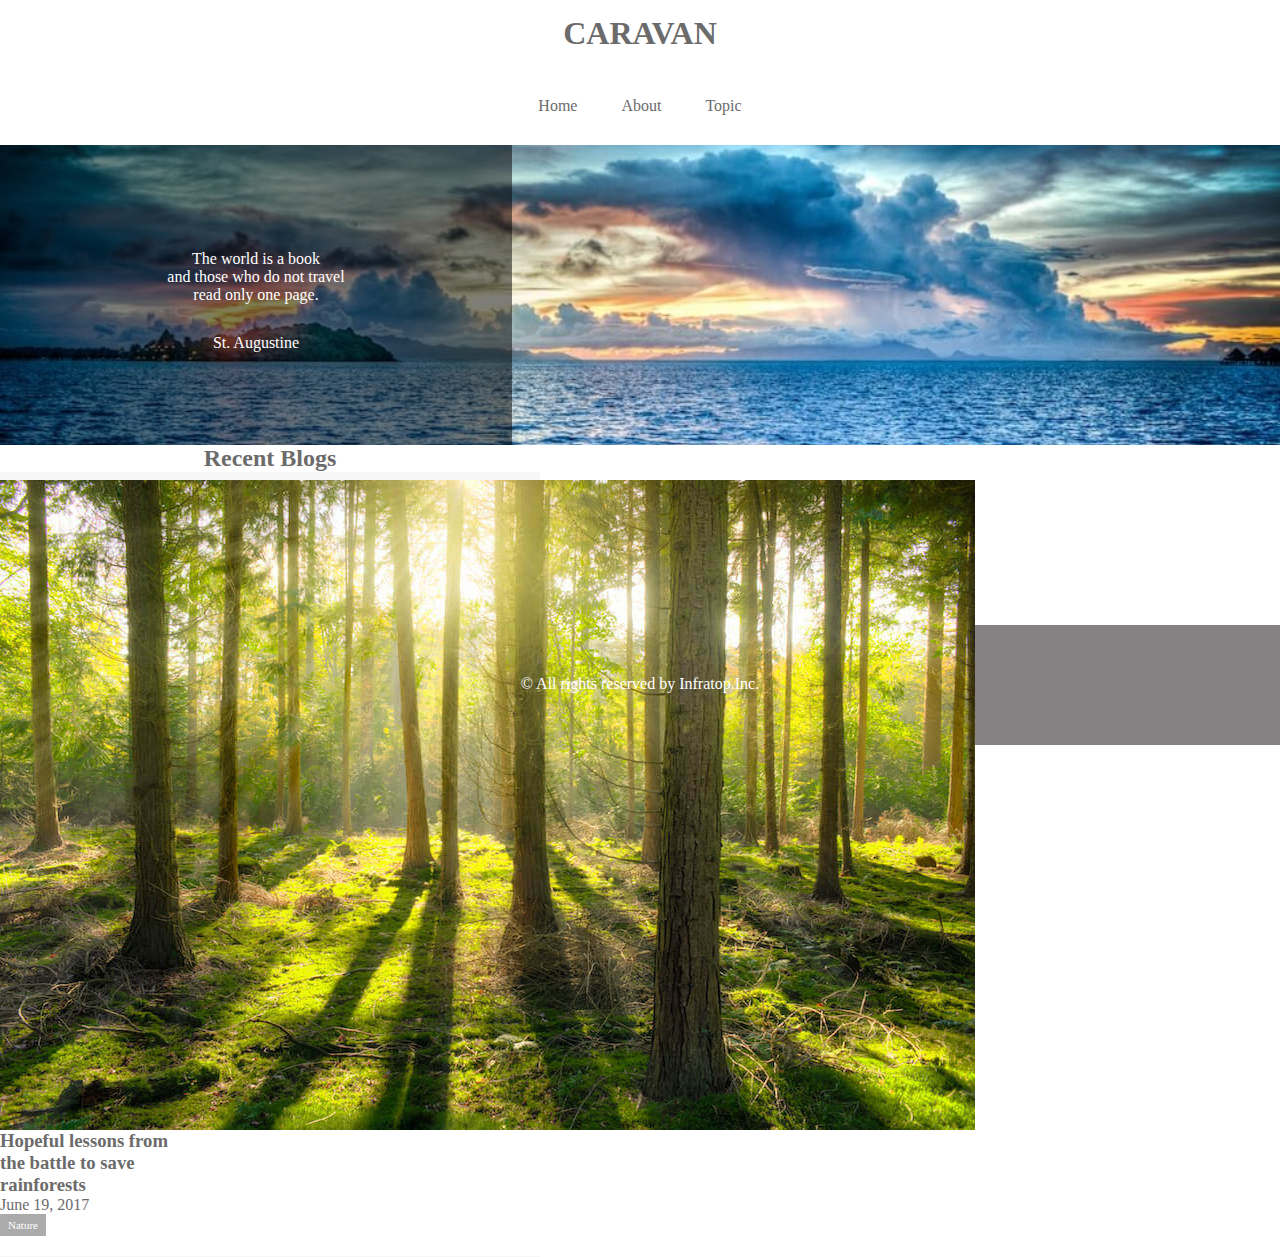
==== HTML:CSSを学ぼう/caravan/ カリキュラム/index.html @ c4372bc0 "[Finishe]2-4" ====
<!DOCTYPE html>
<html>
<head>
	<meta charset="UTF-8">
	<link rel="stylesheet" href="style.css">
	<title>CARAVAN</title>
</head>
<body>
    <header>
      <h1 class="headline">
        <a href="index.html">CARAVAN</a>
      </h1>
    </header>
    <nav>
      <ul class="nav-list">
        <li class="nav-list-item">
          <a href="index.html">Home</a>
        </li>
        <li class="nav-list-item">About</li>
        <li class="nav-list-item">Topic</li>
      </ul>
    </nav>

    <div class="main-visual">
      <div class="main-visual-content">
        <p class="main-visual-text">
          The world is a book<br>
          and those who do not travel<br>
          read only one page.
        </p>
        <p class="main-visual-name">
          St. Augustine
        </p>
    </div>

    <main class="clearfix">
      <section class="blog">
        <h2 class="blog-headline">Recent Blogs</h2>
        <div class="blog-item clearfix">
          <img class="blog-image" src="img/forest.jpg">
          <section dlass="blog-text">
            <h3>
              <a href="single.html">
                Hopeful lessons from<br>
                the battle to save<br>
                rainforests
              </a>
            </h3>
            <p class="blog-date">June 19, 2017</p>
            <span class="category">Nature</span>
          </section>
        </div>
      </section>
      <div class="sidebar"></div>
    </main>

    <footer>
       <p class="footer-text">© All rights reserved by Infratop.Inc.</p>
    </footer>
</body>
</html>
---- HTML:CSSを学ぼう/caravan/ カリキュラム/style.css ----
* {
	margin: 0;
	padding: 0;
	box-sizing: border-box;
	color: #6c6b6b;
}

a {
  text-decoration: none;
}

.clearfix::after {
	content: "";
	display: block;
	clear: both;
}

header {
	width: 90%;
	padding: 15px 0;
	margin: 0 auto;
	text-align: center;
}

header .headline{
	font-size: 32px;
}
.nav-list {
  text-align: center;
  padding: 10px 0;
  margin: 0 auto;
}
.nav-list-item {
  list-style: none;
  display: inline-block;
  margin: 20px;
}

.main-visual {
	width: 100%;
	height: 300px;
    background-image: url(mv.jpg);
    background-size: cover;
    background-position: center;
}
.main-visual-content{
    width: 40%;
    height: 300px;
    background-color: rgba( 0,0,0,0.5);
    text-align: center;
    padding-top: 105px;
}
.main-visual-text{
	color: #fff;
}
.main-visual-name{
	margin-top:30px;
	color: #fff;
}

.main{
	width: 840px;
	margin: 0 auto;
}
.blog{
	width: 540px;
	height: 180px;
	float: left;
	margin-right: 30px;
}
.blog-headline{
	border-bottom: 8px solid #f7f7f7;
	text-align: center;
	line-height: 0,6;
}
.blog-item{
	padding-bottom: 20px;
	margin-bottom: 20px;
	border-bottom: 1px solid #f7f7f7;
}
.blog-image{
	float: left;
}
.blog-text{
	float: left;
}
.category{
	display: inline-block;
    padding: 5px 8px;
    background-color: #acabab;]

    border-radius: 3px;
    color: #fff;
    font-size: 11px;
}

.sidebar{
	width: 230px;
	float: left;
}

footer {
  width: 100%;
  height: 120px;
  text-align: center;
  padding: 50px 0;
  background-color: #848282
}
.footer-text{
  color: #fff;
}
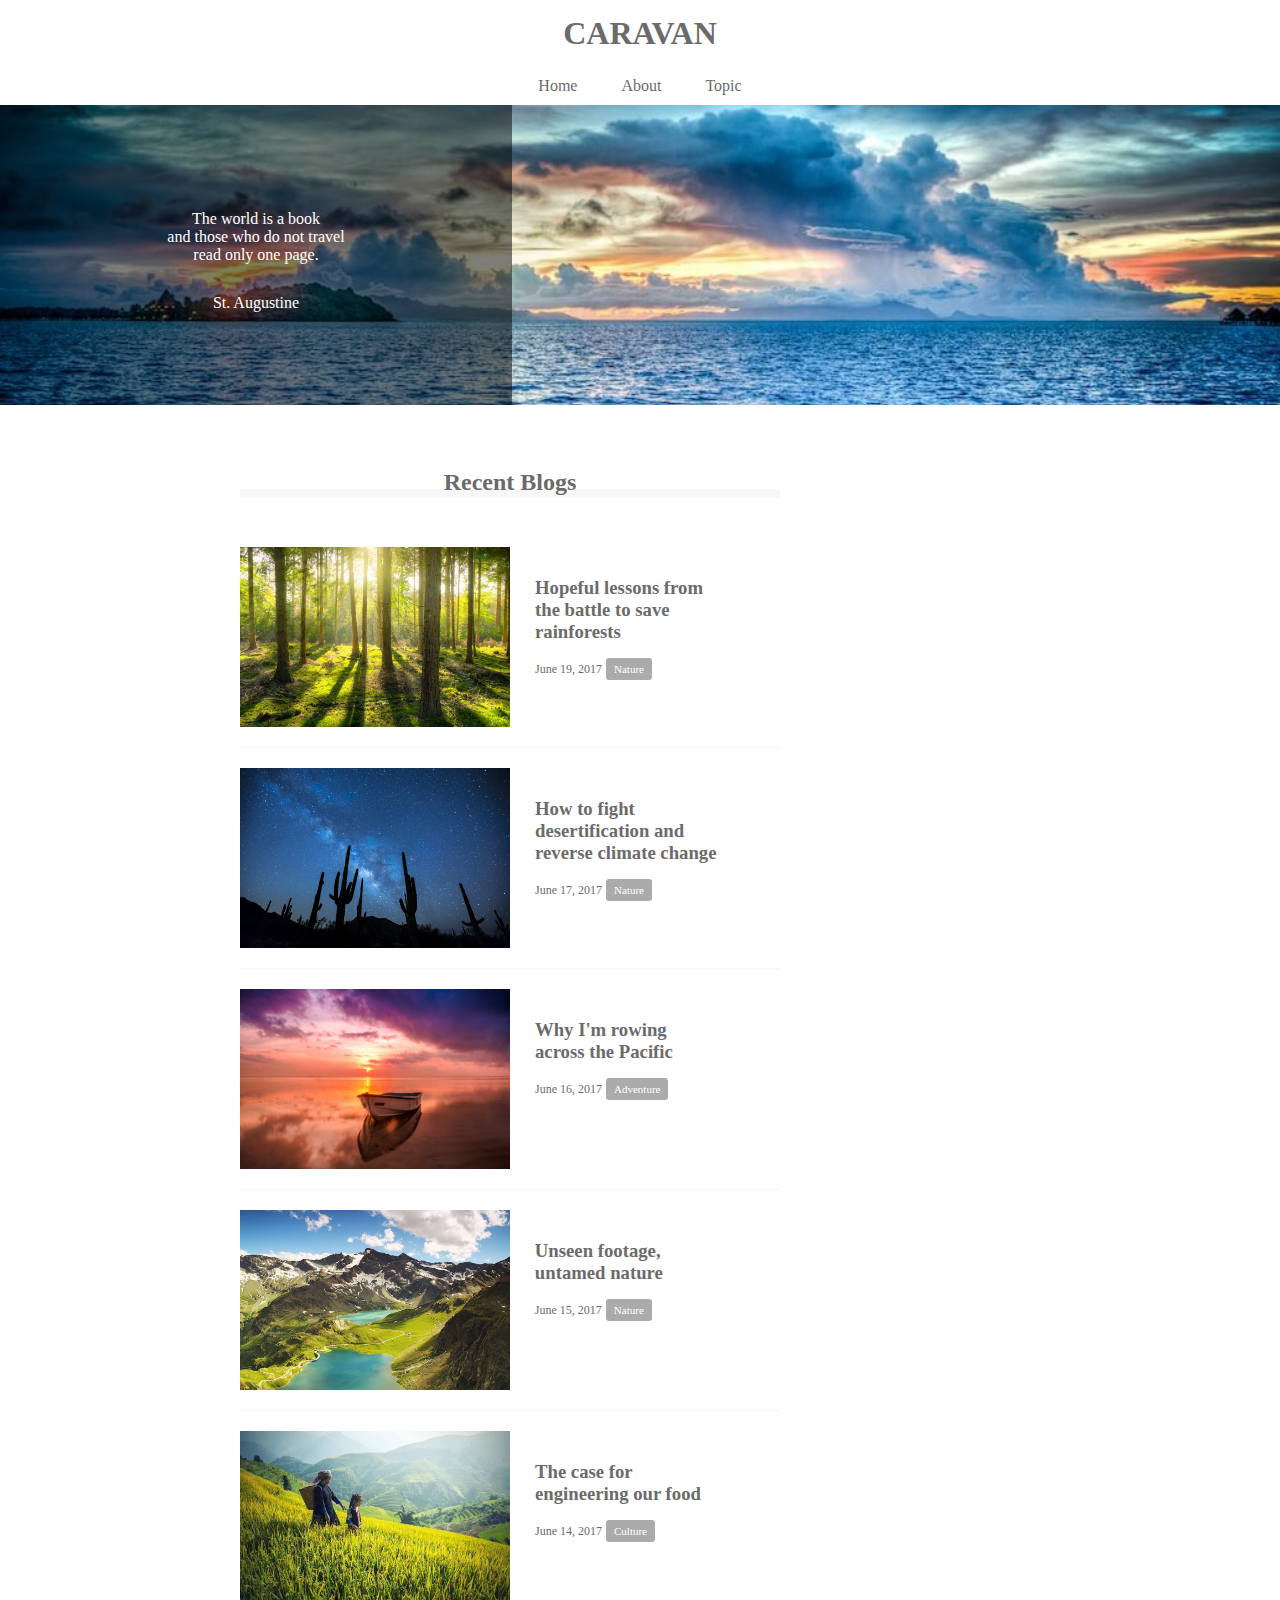
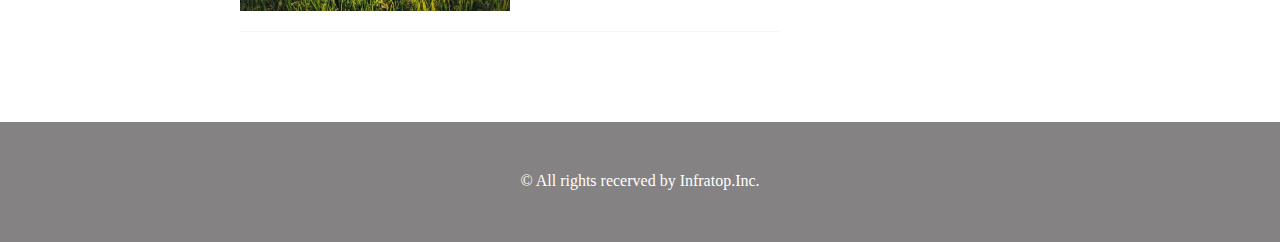
==== commit 36dd81b0: "[Finish]2-6" ====
--- a/HTML:CSSを学ぼう/caravan/ カリキュラム/index.html
+++ b/HTML:CSSを学ぼう/caravan/ カリキュラム/index.html
@@ -1,45 +1,45 @@
 <!DOCTYPE html>
 <html>
 <head>
-	<meta charset="UTF-8">
-	<link rel="stylesheet" href="style.css">
-	<title>CARAVAN</title>
+  <meta charset="UTF-8">
+  <link rel="stylesheet" href="style.css">
+  <title>CARAVAN</title>
 </head>
 <body>
-    <header>
-      <h1 class="headline">
-        <a href="index.html">CARAVAN</a>
-      </h1>
-    </header>
-    <nav>
-      <ul class="nav-list">
-        <li class="nav-list-item">
-          <a href="index.html">Home</a>
-        </li>
-        <li class="nav-list-item">About</li>
-        <li class="nav-list-item">Topic</li>
-      </ul>
-    </nav>
-
-    <div class="main-visual">
-      <div class="main-visual-content">
-        <p class="main-visual-text">
-          The world is a book<br>
-          and those who do not travel<br>
-          read only one page.
-        </p>
-        <p class="main-visual-name">
-          St. Augustine
-        </p>
+  <header>
+    <h1 class="headline">
+      <a href="index.html">CARAVAN</a>
+    </h1>
+  </header>
+  <nav>
+    <ul class="nav-list">
+      <li class="nav-list-item">
+        <a href="index.html">Home</a>
+      </li>
+      <li class="nav-list-item">About</li>
+      <li class="nav-list-item">Topic</li>
+    </ul>
+  </nav>
+  <div class="main-visual">
+    <div class="main-visual-content">
+      <p class="main-visual-text">
+        The world is a book<br>
+        and those who do not travel<br>
+        read only one page.
+      </p>
+      <p class="main-visual-name">
+        St. Augustine
+      </p>
     </div>
-
-    <main class="clearfix">
-      <section class="blog">
-        <h2 class="blog-headline">Recent Blogs</h2>
+  </div>
+  <main class="clearfix">
+    <section class="blog">
+      <h2 class="blog-headline">Recent Blogs</h2>
+      <div class="blog-box">
         <div class="blog-item clearfix">
           <img class="blog-image" src="img/forest.jpg">
-          <section dlass="blog-text">
-            <h3>
+          <section class="blog-text">
+            <h3 class="blog-text-headline">
               <a href="single.html">
                 Hopeful lessons from<br>
                 the battle to save<br>
@@ -50,12 +50,65 @@
             <span class="category">Nature</span>
           </section>
         </div>
-      </section>
-      <div class="sidebar"></div>
-    </main>
-
-    <footer>
-       <p class="footer-text">© All rights reserved by Infratop.Inc.</p>
-    </footer>
+        <div class="blog-item clearfix">
+          <img class="blog-image" src="img/desert.jpg">
+          <section class="blog-text">
+            <h3 class="blog-text-headline">
+              <a href="single.html">
+                How to fight<br>
+                desertification and<br>
+                reverse climate change
+              </a>
+            </h3>
+            <p class="blog-date">June 17, 2017</p>
+            <span class="category">Nature</span>
+          </section>
+        </div>
+        <div class="blog-item clearfix">
+          <img class="blog-image" src="img/sunset.jpg">
+          <section class="blog-text">
+            <h3 class="blog-text-headline">
+              <a href="single.html">
+                Why I'm rowing<br>
+                across the Pacific
+              </a>
+            </h3>
+            <p class="blog-date">June 16, 2017</p>
+            <span class="category">Adventure</span>
+          </section>
+        </div>
+        <div class="blog-item clearfix">
+          <img class="blog-image" src="img/italy.jpg">
+          <section class="blog-text">
+            <h3 class="blog-text-headline">
+              <a href="single.html">
+                Unseen footage,<br>
+                untamed nature
+              </a>
+            </h3>
+            <p class="blog-date">June 15, 2017</p>
+            <span class="category">Nature</span>
+          </section>
+        </div>
+        <div class="blog-item clearfix">
+          <img class="blog-image" src="img/asia.jpg">
+          <section class="blog-text">
+            <h3 class="blog-text-headline">
+              <a href="single.html">
+                The case for<br>
+                engineering our food
+              </a>
+            </h3>
+            <p class="blog-date">June 14, 2017</p>
+            <span class="category">Culture</span>
+          </section>
+        </div>
+      </div>
+    </section>
+    <div class="sidebar"></div>
+  </main>
+  <footer>
+     <p class="footer-text">© All rights recerved by Infratop.Inc.</p>
+  </footer>
 </body>
 </html>--- a/HTML:CSSを学ぼう/caravan/ カリキュラム/style.css
+++ b/HTML:CSSを学ぼう/caravan/ カリキュラム/style.css
@@ -1,29 +1,26 @@
 * {
-	margin: 0;
-	padding: 0;
-	box-sizing: border-box;
-	color: #6c6b6b;
+  margin: 0;
+  padding: 0;
+  box-sizing: border-box;
+  color: #6c6b6b;
 }
-
 a {
   text-decoration: none;
 }
-
-.clearfix::after {
-	content: "";
-	display: block;
-	clear: both;
+ 
+.clearfix:after {
+  content: "";
+  display: block;
+  clear: both;
 }
-
 header {
-	width: 90%;
-	padding: 15px 0;
-	margin: 0 auto;
-	text-align: center;
+  width: 90%;
+  padding: 15px 0;
+  margin: 0 auto;
+  text-align: center;
 }
-
 header .headline{
-	font-size: 32px;
+  font-size: 32px;
 }
 .nav-list {
   text-align: center;
@@ -33,80 +30,90 @@
 .nav-list-item {
   list-style: none;
   display: inline-block;
-  margin: 20px;
+  margin: 0 20px;
 }
-
+ 
+ 
 .main-visual {
-	width: 100%;
-	height: 300px;
-    background-image: url(mv.jpg);
-    background-size: cover;
-    background-position: center;
+  width: 100%; 
+  height: 300px;
+  background-image: url(img/mv.jpg);
+  background-size: cover;
+  background-position: center; /
 }
 .main-visual-content{
-    width: 40%;
-    height: 300px;
-    background-color: rgba( 0,0,0,0.5);
-    text-align: center;
-    padding-top: 105px;
+  width: 40%;
+  height: 300px;
+  background-color: rgba( 0, 0, 0, 0.5);
+  text-align: center;
+  padding-top: 105px;
 }
-.main-visual-text{
-	color: #fff;
+.main-visual-text {
+  color: #fff;
 }
 .main-visual-name{
-	margin-top:30px;
-	color: #fff;
+  margin-top: 30px;
+  color: #fff;
 }
-
-.main{
-	width: 840px;
-	margin: 0 auto;
+ 
+main {
+  width: 800px;
+  margin: 0 auto;
+  padding: 70px 0;
 }
-.blog{
-	width: 540px;
-	height: 180px;
-	float: left;
-	margin-right: 30px;
+.blog {
+  width: 540px;
+  float: left;
+  margin-right: 30px;
 }
-.blog-headline{
-	border-bottom: 8px solid #f7f7f7;
-	text-align: center;
-	line-height: 0,6;
+.blog-headline {
+  border-bottom: 8px solid #f7f7f7;
+  text-align: center;
+  line-height: 0.6;
 }
-.blog-item{
-	padding-bottom: 20px;
-	margin-bottom: 20px;
-	border-bottom: 1px solid #f7f7f7;
+.blog-box {
+  padding-top: 50px;
 }
-.blog-image{
-	float: left;
+.blog-item {
+  padding-bottom: 20px;
+  margin-bottom: 20px;
+  border-bottom: 1px solid #f7f7f7;
 }
-.blog-text{
-	float: left;
+.blog-image {
+  float: left;
+  height: 180px;
 }
-.category{
-	display: inline-block;
-    padding: 5px 8px;
-    background-color: #acabab;]
-
-    border-radius: 3px;
-    color: #fff;
-    font-size: 11px;
+.blog-text-headline {
+  padding-bottom: 15px;
 }
-
-.sidebar{
-	width: 230px;
-	float: left;
+.blog-text {
+  float: left;
+  padding: 30px 0 0 25px;
 }
-
+.blog-date {
+  display: inline-block;
+  font-size: 12px;
+}
+.category {
+  display: inline-block;
+  padding: 5px 8px;
+  background-color: #acabab;
+  border-radius: 3px;
+  color: #fff;
+  font-size: 11px;
+}
+.sidebar {
+  width: 230px;
+  float: left;
+}
+ 
 footer {
   width: 100%;
-  height: 120px;
+  height: 120px; 
   text-align: center;
   padding: 50px 0;
-  background-color: #848282
+  background-color: #848282;
 }
-.footer-text{
+.footer-text {
   color: #fff;
-}
-
+}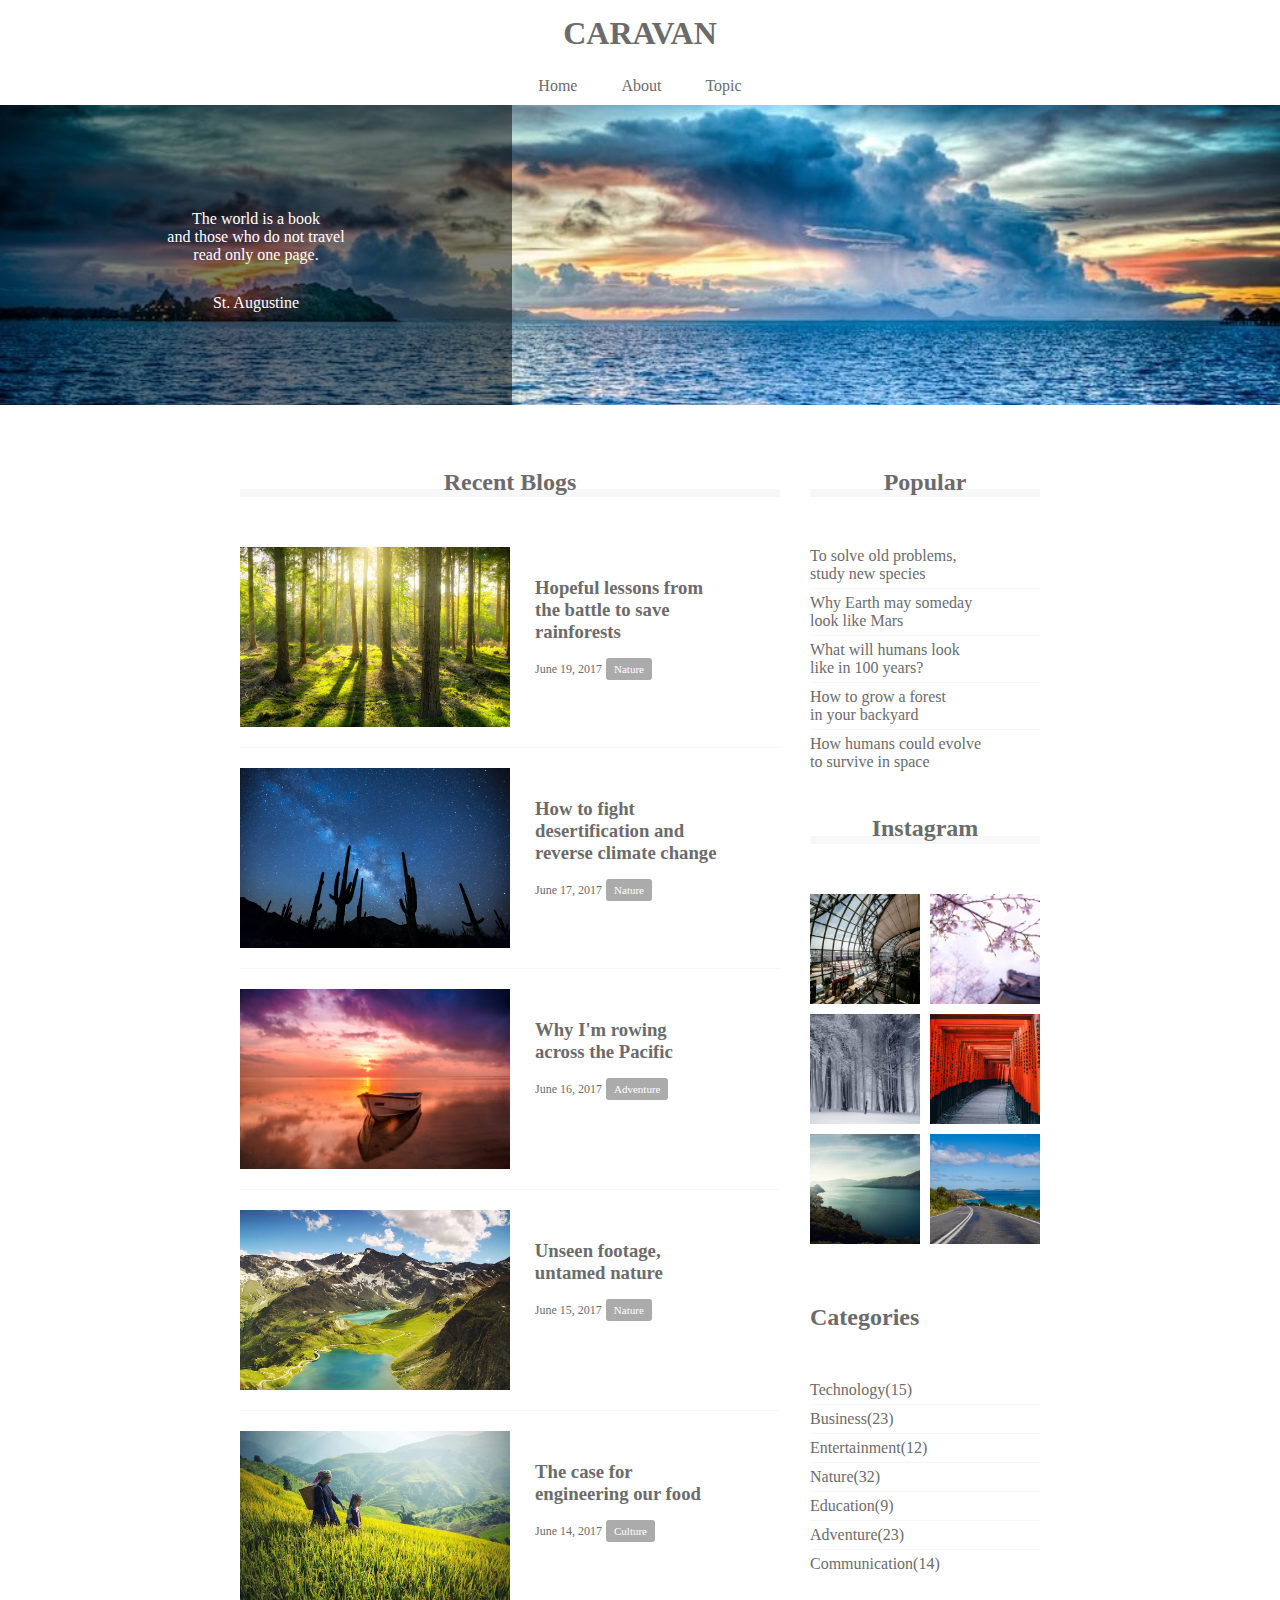
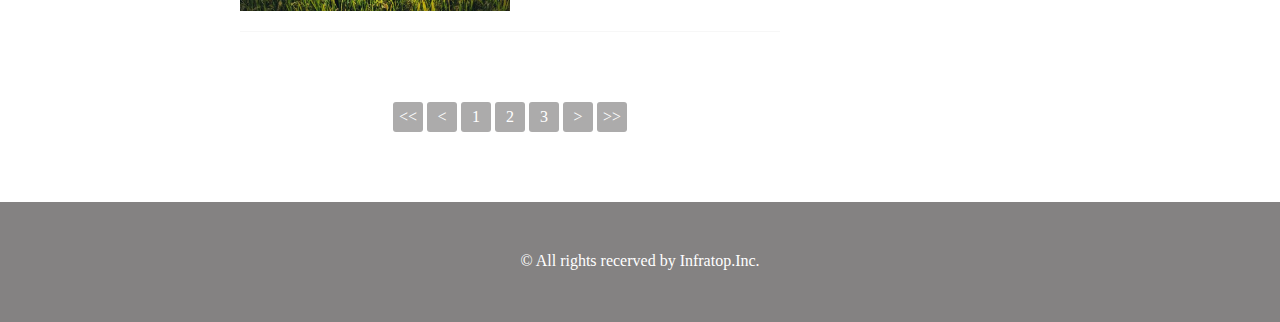
==== commit c65964de: "[Finish]2-7" ====
--- a/HTML:CSSを学ぼう/caravan/ カリキュラム/index.html
+++ b/HTML:CSSを学ぼう/caravan/ カリキュラム/index.html
@@ -104,8 +104,51 @@
           </section>
         </div>
       </div>
+     <div class="pagination">
+          <p><<</p>
+          <p><</p>
+          <p>1</p>
+          <p>2</p>
+          <p>3</p>
+          <p>></p>
+          <p>>></p>
+     </div>
     </section>
-    <div class="sidebar"></div>
+    <div class="sidebar">
+      <section class="popular">
+        <h2 class="sidebar-headline">Popular</h2>
+        <div class="sidebar-contents">
+          <p class="popular-text">To solve old problems,<br>study new species</p>
+          <p class="popular-text">Why Earth may someday<br>look like Mars</p>
+          <p class="popular-text">What will humans look<br>like in 100 years?</p>
+          <p class="popular-text">How to grow a forest<br>in your backyard</p>
+          <p class="popular-text">How humans could evolve<br>to survive in space</p>
+        </div>
+      </section>
+      <section class="instagram">
+        <h2 class="instagram-headline">Instagram</h2>
+        <div class="sidebar-contents clearfix">
+          <div class="instagram-box"></div>
+          <div class="instagram-box"></div>
+          <div class="instagram-box"></div>
+          <div class="instagram-box"></div>
+          <div class="instagram-box"></div>
+          <div class="instagram-box"></div>
+        </div>
+      </section>
+      <section class="categories">
+        <h2 class="caregories-headline">Categories</h2>
+        <div class="sidebar-contents">
+          <p class="categories-text">Technology(15)</p>
+          <p class="categories-text">Business(23)</p>
+          <p class="categories-text">Entertainment(12)</p>
+          <p class="categories-text">Nature(32)</p>
+          <p class="categories-text">Education(9)</p>
+          <p class="categories-text">Adventure(23)</p>
+          <p class="categories-text">Communication(14)</p>
+        </div>
+      </section>
+    </div>
   </main>
   <footer>
      <p class="footer-text">© All rights recerved by Infratop.Inc.</p>
--- a/HTML:CSSを学ぼう/caravan/ カリキュラム/style.css
+++ b/HTML:CSSを学ぼう/caravan/ カリキュラム/style.css
@@ -74,6 +74,21 @@
 .blog-box {
   padding-top: 50px;
 }
+.pagination{
+  text-align: center;
+  padding-top: 50px;
+}
+
+.pagination p{
+  width:30px;
+  height:30px;
+  display: inline-block;
+  color: white;
+  background-color: #acabab;
+  padding: 0 5px;
+  border-radius: 3px;
+  line-height: 30px;
+}
 .blog-item {
   padding-bottom: 20px;
   margin-bottom: 20px;
@@ -106,10 +121,57 @@
   width: 230px;
   float: left;
 }
- 
+.sidebar-headline, .instagram-headline, .categories-headline{
+  border-bottom: 8px solid #f7f7f7;
+  text-align: center;
+  line-height: 0.6;
+}
+.sidebar-contents{
+  padding: 50px 0;
+}
+.popular-text, .categories-text{
+  padding-bottom: 5px;
+  border-bottom: 1px solid #f7f7f7;
+  margin-bottom: 5px;
+}
+.instagram-box{
+  float: left;
+  width: 110px;
+  padding-top: 110px;
+  background-size: cover;
+  background-position: center;
+}
+.instagram-box:nth-child(odd){
+  margin: 0 10px 10px 0;
+}
+.instagram-box:nth-child(1){
+  background-image: url(img/airport.jpg);
+}
+.instagram-box:nth-child(2){
+  background-image: url(img/japan.jpg);
+}
+.instagram-box:nth-child(3){
+  background-image: url(img/snow.jpg);
+}
+.instagram-box:nth-child(4){
+  background-image: url(img/japan2.jpg);
+}
+.instagram-box:nth-child(5){
+  background-image: url(img/lake.jpg);
+}
+.instagram-box:nth-child(6){
+  background-image: url(img/road.jpg);
+}
+
+.popular-text:last-child, .categories-text:last-child{
+  margin: 0;
+  padding: 0;
+  border: none;
+}
+
 footer {
   width: 100%;
-  height: 120px; 
+  height: 120px;
   text-align: center;
   padding: 50px 0;
   background-color: #848282;
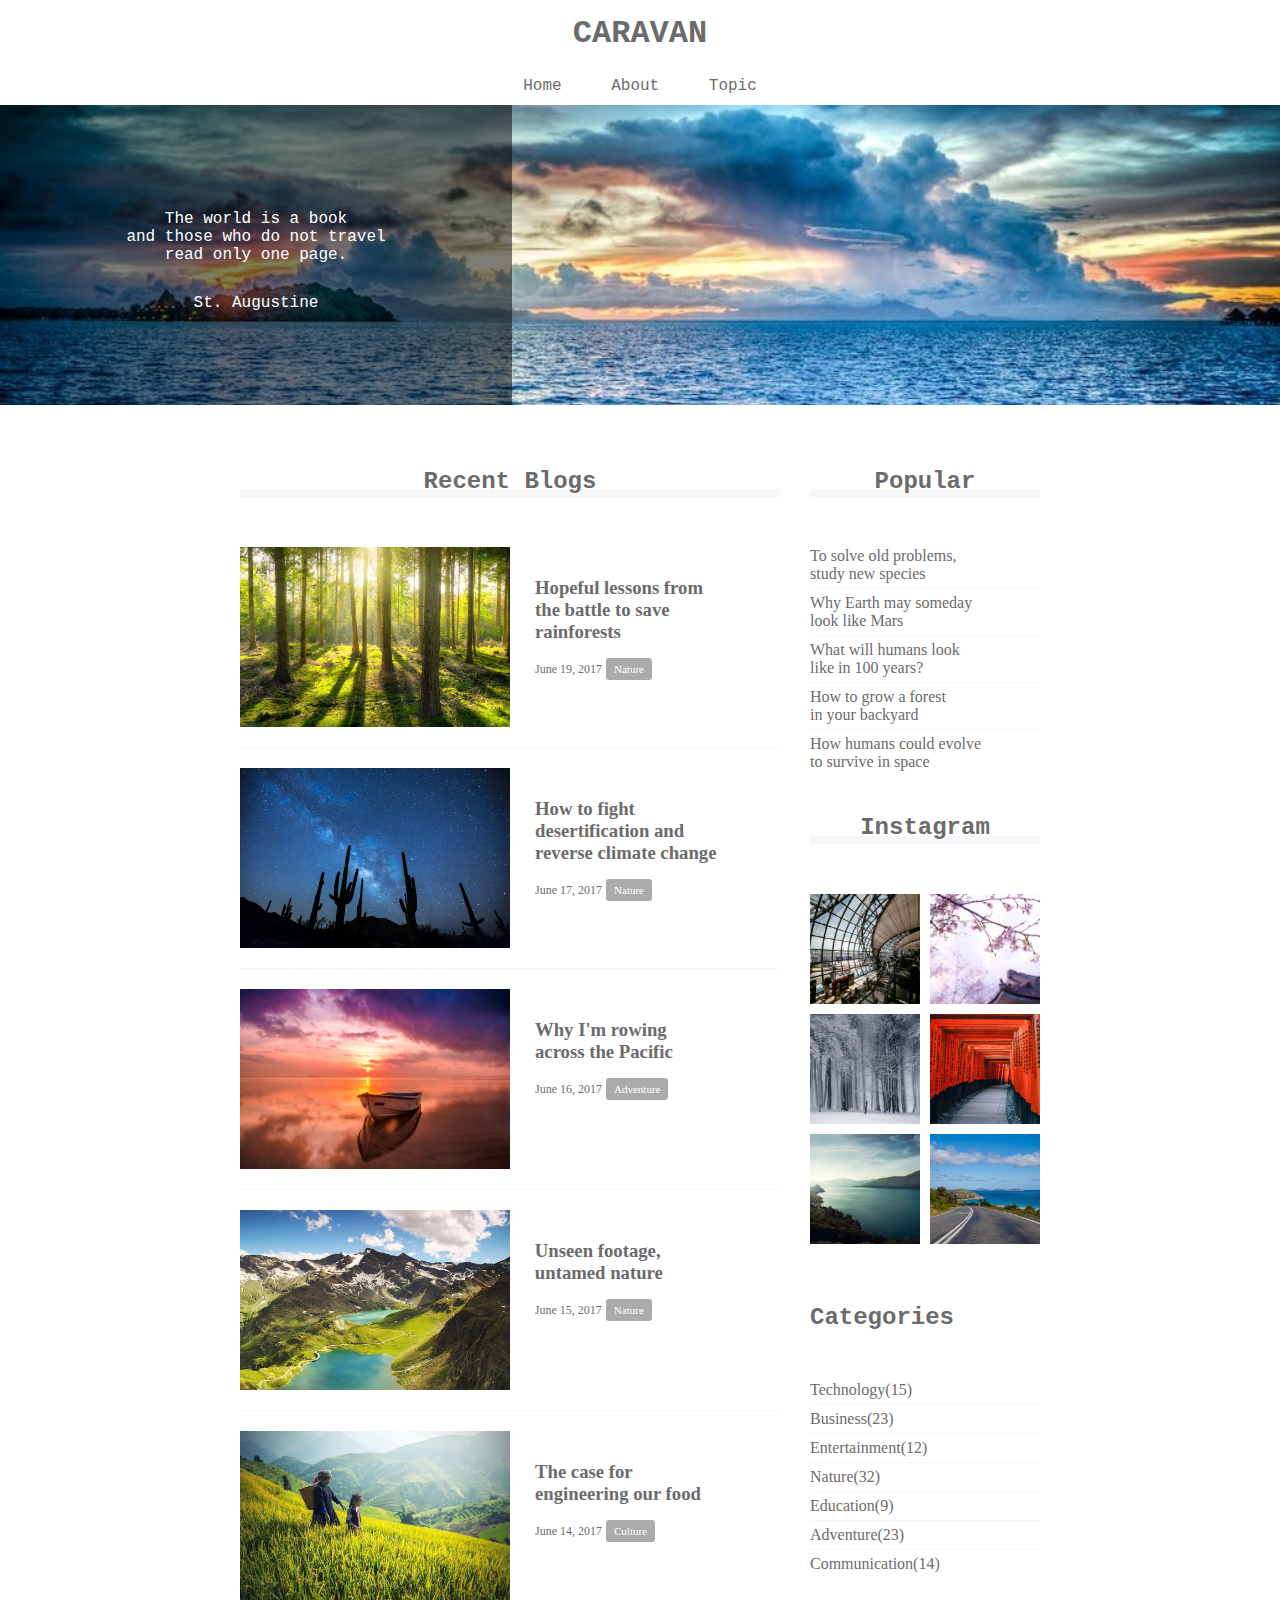
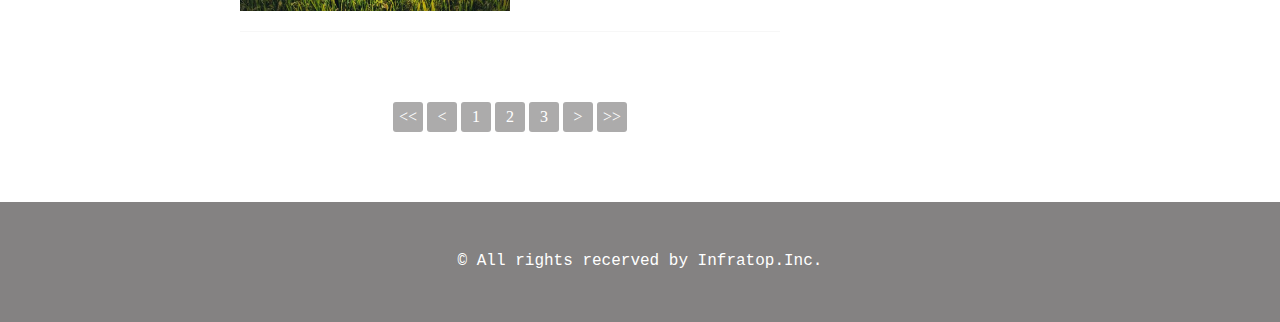
==== commit 91d78e6b: "[Finish]2-8" ====
--- a/HTML:CSSを学ぼう/caravan/ カリキュラム/index.html
+++ b/HTML:CSSを学ぼう/caravan/ カリキュラム/index.html
@@ -2,6 +2,8 @@
 <html>
 <head>
   <meta charset="UTF-8">
+  <meta name="viewport" content="width"
+  <link rel="stylesheet" href="https://use.fontawesome.com/releases/v5.0.13/css/all.css">
   <link rel="stylesheet" href="style.css">
   <title>CARAVAN</title>
 </head>
@@ -10,6 +12,11 @@
     <h1 class="headline">
       <a href="index.html">CARAVAN</a>
     </h1>
+    <div class="social"></div>
+      <i class="fab fa-facebook-square"></i>
+      <i class="fab fa-twitter-square"></i>
+      <i class="fab fa-instagram"></i>
+    </div>
   </header>
   <nav>
     <ul class="nav-list">
--- a/HTML:CSSを学ぼう/caravan/ カリキュラム/style.css
+++ b/HTML:CSSを学ぼう/caravan/ カリキュラム/style.css
@@ -13,7 +13,11 @@
   display: block;
   clear: both;
 }
+header, nav, h2, .main-visual, footer{
+  font-family: Chalkduster, "Bradley Hand" , Courier, "Segoe Print" , sans-serif;
+}
 header {
+  position: relative;
   width: 90%;
   padding: 15px 0;
   margin: 0 auto;
@@ -21,6 +25,15 @@
 }
 header .headline{
   font-size: 32px;
+}
+.social{
+  position: absolute;
+  top: 22px;
+  right: 22px;
+}
+.social i {
+  display: inline-block;
+  margin-left: 20px;
 }
 .nav-list {
   text-align: center;
